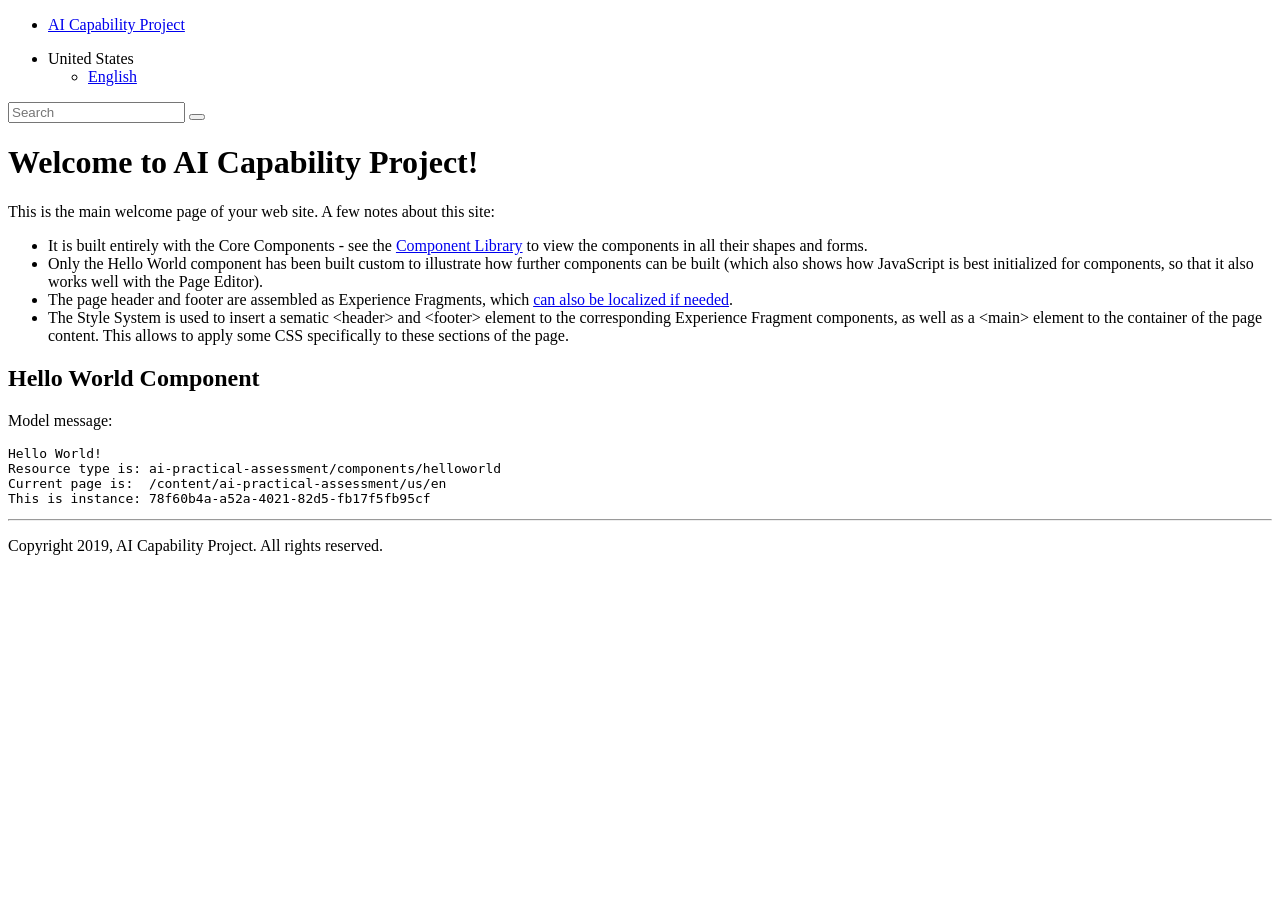
==== ui.frontend/src/main/webpack/static/index.html @ abe7df23 "Initial Commit" ====
<!DOCTYPE HTML>
<html lang="en">
<head>
    <meta charset="UTF-8"/>
    <title>Static Frontend file</title>
    <meta name="template" content="page-content"/>
    <meta name="viewport" content="width=device-width, initial-scale=1"/>
    <link rel="stylesheet" href="/etc.clientlibs/ai-practical-assessment/clientlibs/clientlib-base.css" type="text/css">
    <script type="text/javascript" src="/etc.clientlibs/ai-practical-assessment/clientlibs/clientlib-dependencies.js"></script>
    <link rel="stylesheet" href="/etc.clientlibs/ai-practical-assessment/clientlibs/clientlib-dependencies.css" type="text/css">
</head>
<body class="page basicpage">
<div class="root container responsivegrid">
    <div class="cmp-container">
        <header class="experiencefragment">
            <div class="cmp-experiencefragment">
                <div class="cmp-container">
                    <div class="navigation">
                        <nav class="cmp-navigation" role="navigation" itemscope itemtype="http://schema.org/SiteNavigationElement">
                            <ul class="cmp-navigation__group">
                                <li class="cmp-navigation__item cmp-navigation__item--level-0 cmp-navigation__item--active">
                                    <a href="/content/ai-practical-assessment/us/en.html" title="AI Capability Project" aria-current="page" class="cmp-navigation__item-link">AI Capability Project</a>
                                </li>
                            </ul>
                        </nav>
                    </div>
                    <div class="languagenavigation">
                        <nav class="cmp-languagenavigation">
                            <ul class="cmp-languagenavigation__group">
                                <li class="cmp-languagenavigation__item cmp-languagenavigation__item--langcode-en cmp-languagenavigation__item--level-0">
                                    <span class="cmp-languagenavigation__item-title" lang="en">United States</span>
                                    <ul class="cmp-languagenavigation__group">
                                        <li class="cmp-languagenavigation__item cmp-languagenavigation__item--langcode-en cmp-languagenavigation__item--level-1">
                                            <a class="cmp-languagenavigation__item-link" href="/content/ai-practical-assessment/us/en.html" hreflang="en" lang="en" rel="alternate" title="English">English</a>
                                        </li>
                                    </ul>
                                </li>
                            </ul>
                        </nav>
                    </div>
                    <div class="search">
                        <section class="cmp-search" role="search" data-cmp-is="search" data-cmp-min-length="3" data-cmp-results-size="10">
                            <form class="cmp-search__form" data-cmp-hook-search="form" method="get" action="/content/ai-practical-assessment/us/en.searchresults.json/_jcr_content/root/search" autocomplete="off">
                                <div class="cmp-search__field">
                                    <i class="cmp-search__icon" data-cmp-hook-search="icon"></i>
                                    <span class="cmp-search__loading-indicator" data-cmp-hook-search="loadingIndicator"></span>
                                    <input class="cmp-search__input" data-cmp-hook-search="input" type="text" name="fulltext" placeholder="Search" role="combobox" aria-autocomplete="list" aria-haspopup="true" aria-invalid="false"/>
                                    <button class="cmp-search__clear" data-cmp-hook-search="clear">
                                        <i class="cmp-search__clear-icon"></i>
                                    </button>
                                </div>
                            </form>
                            <div class="cmp-search__results" data-cmp-hook-search="results" role="listbox" aria-multiselectable="false"></div>
                            <script data-cmp-hook-search="itemTemplate" type="x-template">
                                <a class="cmp-search__item" data-cmp-hook-search="item">
                                    <span class="cmp-search__item-title" data-cmp-hook-search="itemTitle"></span>
                                </a>
                            </script>
                        </section></div>
                </div>
            </div>
        </header>
        <main class="container responsivegrid">
            <div class="cmp-container">
                <div class="aem-Grid aem-Grid--12 aem-Grid--default--12 ">
                    <div class="title aem-GridColumn aem-GridColumn--default--12">
                        <div class="cmp-title">
                            <h1 class="cmp-title__text">Welcome to AI Capability Project!</h1>
                        </div>
                    </div>
                    <div class="container responsivegrid aem-GridColumn aem-GridColumn--default--12">
                        <div class="cmp-container">
                            <div class="aem-Grid aem-Grid--12 aem-Grid--default--12 ">
                                <div class="text aem-GridColumn aem-GridColumn--default--12">
                                    <div class="cmp-text">
                                        <p>This is the main welcome page of your web site. A few notes about this site:</p>
                                        <ul>
                                            <li>It is built entirely with the Core Components - see the <a href="https://www.adobe.com/go/aem_cmp_library">Component Library</a> to view the components in all their shapes and forms.</li>
                                            <li>Only the Hello World component has been built custom to illustrate how further components can be built (which also shows how JavaScript is best initialized for components, so that it also works well with the Page Editor).</li>
                                            <li>The page header and footer are assembled as Experience Fragments, which <a href="https://docs.adobe.com/content/help/en/experience-manager-core-components/using/components/experience-fragment.html#localized-site-structure">can also be localized if needed</a>.<br />
                                            </li>
                                            <li>The Style System is used to insert a sematic &lt;header&gt; and &lt;footer&gt; element to the corresponding Experience Fragment components, as well as a &lt;main&gt; element to the container of the page content. This allows to apply some CSS specifically to these sections of the page.</li>
                                        </ul>
                                    </div>
                                </div>
                                <div class="helloworld aem-GridColumn aem-GridColumn--default--12"><div class="cmp-helloworld" data-cmp-is="helloworld">
                                    <h2 class="cmp-helloworld__title">Hello World Component</h2>
                                    <div class="cmp-helloworld__item">
                                        <p class="cmp-helloworld__item-label">Model message:</p>
                                        <pre class="cmp-helloworld__item-output" data-cmp-hook-helloworld="model">Hello World!
Resource type is: ai-practical-assessment/components/helloworld
Current page is:  /content/ai-practical-assessment/us/en
This is instance: 78f60b4a-a52a-4021-82d5-fb17f5fb95cf
</pre>
                                    </div>
                                </div></div>
                            </div>
                        </div>
                    </div>
                </div>
            </div>
        </main>
        <footer class="experiencefragment">
            <div class="cmp-experiencefragment">
                <div class="cmp-container">
                    <div class="separator">
                        <div class="cmp-separator">
                            <hr class="cmp-separator__horizontal-rule"/>
                        </div></div>
                    <div class="text">
                        <div class="cmp-text">
                            <p>Copyright 2019, AI Capability Project. All rights reserved.</p>
                        </div>
                    </div>
                </div>
            </div>
        </footer>
    </div>
</div>
<script type="text/javascript" src="/etc.clientlibs/ai-practical-assessment/clientlibs/clientlib-site.js"></script>
<script type="text/javascript" src="/etc.clientlibs/ai-practical-assessment/clientlibs/clientlib-base.js"></script>
</body>
</html>
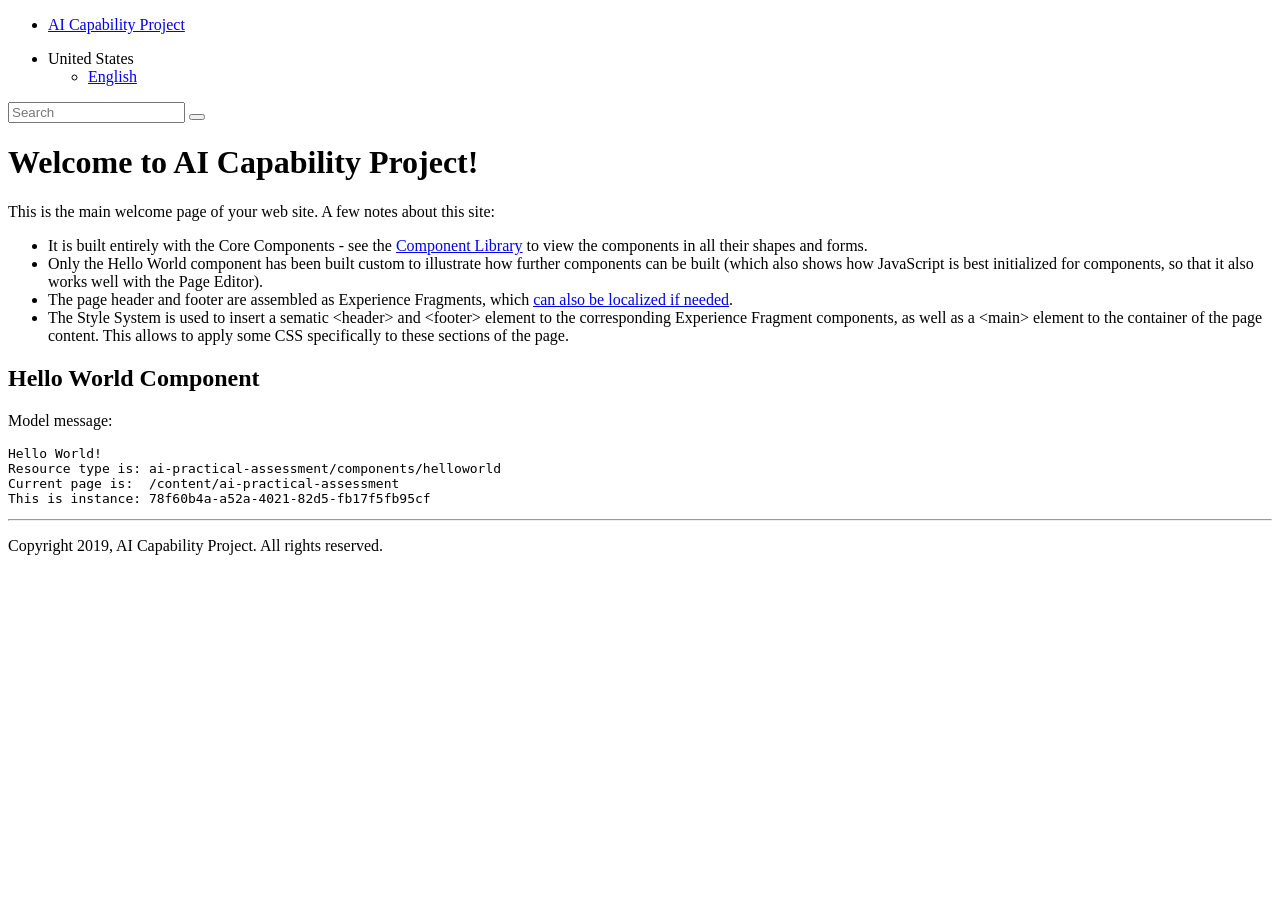
==== commit 152bcedb: "Fixed Create ticket issue, fixed pay hierarchy, added components to respective page" ====
--- a/ui.frontend/src/main/webpack/static/index.html
+++ b/ui.frontend/src/main/webpack/static/index.html
@@ -19,7 +19,7 @@
                         <nav class="cmp-navigation" role="navigation" itemscope itemtype="http://schema.org/SiteNavigationElement">
                             <ul class="cmp-navigation__group">
                                 <li class="cmp-navigation__item cmp-navigation__item--level-0 cmp-navigation__item--active">
-                                    <a href="/content/ai-practical-assessment/us/en.html" title="AI Capability Project" aria-current="page" class="cmp-navigation__item-link">AI Capability Project</a>
+                                    <a href="/content/ai-practical-assessment.html" title="AI Capability Project" aria-current="page" class="cmp-navigation__item-link">AI Capability Project</a>
                                 </li>
                             </ul>
                         </nav>
@@ -31,7 +31,7 @@
                                     <span class="cmp-languagenavigation__item-title" lang="en">United States</span>
                                     <ul class="cmp-languagenavigation__group">
                                         <li class="cmp-languagenavigation__item cmp-languagenavigation__item--langcode-en cmp-languagenavigation__item--level-1">
-                                            <a class="cmp-languagenavigation__item-link" href="/content/ai-practical-assessment/us/en.html" hreflang="en" lang="en" rel="alternate" title="English">English</a>
+                                            <a class="cmp-languagenavigation__item-link" href="/content/ai-practical-assessment.html" hreflang="en" lang="en" rel="alternate" title="English">English</a>
                                         </li>
                                     </ul>
                                 </li>
@@ -40,7 +40,7 @@
                     </div>
                     <div class="search">
                         <section class="cmp-search" role="search" data-cmp-is="search" data-cmp-min-length="3" data-cmp-results-size="10">
-                            <form class="cmp-search__form" data-cmp-hook-search="form" method="get" action="/content/ai-practical-assessment/us/en.searchresults.json/_jcr_content/root/search" autocomplete="off">
+                            <form class="cmp-search__form" data-cmp-hook-search="form" method="get" action="/content/ai-practical-assessment.searchresults.json/_jcr_content/root/search" autocomplete="off">
                                 <div class="cmp-search__field">
                                     <i class="cmp-search__icon" data-cmp-hook-search="icon"></i>
                                     <span class="cmp-search__loading-indicator" data-cmp-hook-search="loadingIndicator"></span>
@@ -89,7 +89,7 @@
                                         <p class="cmp-helloworld__item-label">Model message:</p>
                                         <pre class="cmp-helloworld__item-output" data-cmp-hook-helloworld="model">Hello World!
 Resource type is: ai-practical-assessment/components/helloworld
-Current page is:  /content/ai-practical-assessment/us/en
+Current page is:  /content/ai-practical-assessment
 This is instance: 78f60b4a-a52a-4021-82d5-fb17f5fb95cf
 </pre>
                                     </div>
